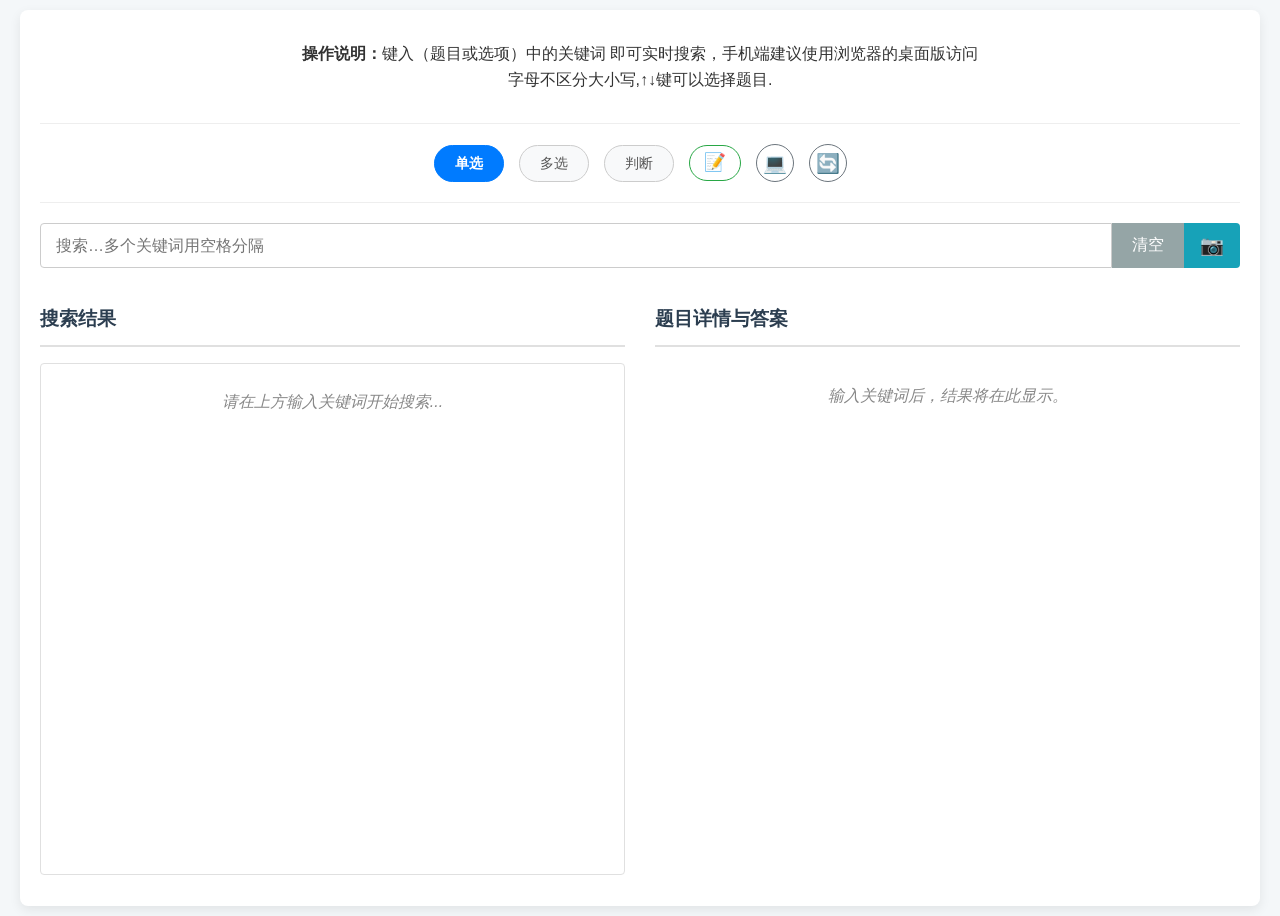
==== index.html @ 68f797d7 "切换主题库：Downloads 的 150 题单选库设为主 database.js，原 882 题存为 database.bak.js - database.js：新主题库(150 单选, id 1." ====
<!DOCTYPE html>
<html lang="zh-CN">
<head>
    <meta charset="UTF-8">
    <meta name="viewport" content="width=device-width, initial-scale=1.0">
    <title>今天开“卷”</title>

    <meta http-equiv="Cache-Control" content="no-cache, no-store, must-revalidate" />
    <meta http-equiv="Pragma" content="no-cache" />
    <meta http-equiv="Expires" content="0" />

    <link rel="stylesheet" href="style.css?v=1.7">
</head>
<body>

    <div class="container">
        <div class="header">
            <p class="instructions">
                <strong>操作说明：</strong>键入（题目或选项）中的关键词 即可实时搜索，手机端建议使用浏览器的桌面版访问 <br> 字母不区分大小写,↑↓键可以选择题目.
            </p>
        </div>

        <div id="category-filter" class="category-filter">
            <button class="filter-btn active" data-type="单选题">单选</button>
            <button class="filter-btn" data-type="多选题">多选</button>
            <button class="filter-btn" data-type="判断题">判断</button>
            <button id="modeToggleBtn" class="mode-toggle-btn" title="练习 / 查询">📝</button>
            <button id="toggleViewBtn" class="toggle-view-btn" title="切换视图">💻</button>
            <button id="clearCacheBtn" class="toggle-view-btn" title="清理缓存并获取最新版本">🔄</button>
        </div>

        <div id="searchView">
            <div class="search-box">
                <input type="text" id="searchInput" placeholder="搜索…多个关键词用空格分隔">
                <button id="clearButton">清空</button>
                <button id="ocrBtn" title="拍照搜题 / 截图识别题目">📷</button>
            </div>
            <input type="file" id="ocrFile" accept="image/*" capture="environment" hidden>
            <div id="ocrStatus" class="ocr-status" style="display:none"></div>

            <div class="content-area">
                <div class="results-panel">
                    <h2>搜索结果</h2>
                    <ul id="resultsList">
                        </ul>
                </div>
                <div class="details-panel">
                    <h2>题目详情与答案</h2>
                    <div id="detailsContent">
                        <p class="placeholder">请选择题型开始浏览或键入关键词搜索。</p>
                    </div>
                </div>
            </div>
        </div>

        <div id="practiceView" class="practice-view" style="display:none">
            <div class="practice-bar">
                <span id="practiceProgress" class="practice-progress"></span>
                <div class="practice-toggles">
                    <label><input type="checkbox" id="practiceShuffle"> 随机</label>
                    <label><input type="checkbox" id="practiceWrongOnly"> 只练错题</label>
                    <button id="practiceRestart" class="p-btn">重新开始</button>
                    <button id="practiceClearWrong" class="p-btn">清空错题本</button>
                </div>
            </div>
            <div id="practiceCard" class="practice-card">
                <div id="practiceQ" class="practice-q"></div>
                <div id="practiceOptions" class="practice-options"></div>
                <button id="practiceSubmit" class="practice-submit" style="display:none">提交答案</button>
                <div id="practiceFeedback" class="practice-feedback"></div>
            </div>
            <div class="practice-nav">
                <button id="practicePrev" class="p-nav-btn">← 上一题</button>
                <button id="practiceNext" class="p-nav-btn">下一题 →</button>
            </div>
        </div>
    </div>

    <script src="database.js?v=2.2"></script>
    <script src="script.js?v=3.8"></script>

</body>
</html>
---- style.css ----
/* style.css - 最终样式版 */

/* 全局与基础样式 */
body {
    font-family: -apple-system, BlinkMacSystemFont, 'Segoe UI', Roboto, 'Helvetica Neue', Arial, sans-serif;
    background-color: #f4f7f9;
    margin: 0;
    padding: 10px;
    color: #333;
    line-height: 1.6;
}

/* 主容器 */
.container {
    max-width: 1200px;
    margin: 0 auto;
    background: #fff;
    padding: 15px 20px;
    border-radius: 8px;
    box-shadow: 0 4px 12px rgba(0,0,0,0.08);
}

/* 标题区域 */
.header {
    text-align: center;
    padding-bottom: 15px;
    border-bottom: 1px solid #eee;
    margin-bottom: 20px;
    overflow: hidden;
    transition: all 0.5s ease-in-out;
}

.header.hidden {
    opacity: 0;
    height: 0;
    padding-top: 0;
    padding-bottom: 0;
    margin-bottom: 0;
    border: none;
}

h1 {
    color: #2c3e50;
    margin-bottom: 5px;
    font-size: 2em;
}

.subtitle {
    margin-top: 0;
    margin-bottom: 15px;
    color: #7f8c8d;
    font-size: 1rem;
}

h2 {
    color: #2c3e50;
    border-bottom: 2px solid #e0e0e0;
    padding-bottom: 10px;
    font-size: 1.2em;
}

/* 分类与视图切换按钮容器 */
.category-filter {
    display: flex;
    justify-content: center;
    flex-wrap: wrap;
    gap: 15px;
    margin-bottom: 20px;
    padding-bottom: 20px;
    border-bottom: 1px solid #eee;
    align-items: center;
}

/* 分类筛选按钮 */
.filter-btn {
    padding: 8px 20px;
    font-size: 0.9rem;
    border: 1px solid #ccc;
    background-color: #f8f9fa;
    color: #555;
    border-radius: 20px;
    cursor: pointer;
    transition: all 0.3s ease;
    -webkit-appearance: none;
}

.filter-btn:hover {
    background-color: #e9ecef;
    border-color: #adb5bd;
}

.filter-btn.active {
    background-color: #007bff;
    color: white;
    border-color: #007bff;
    font-weight: bold;
}

/* 视图切换按钮 (已修正居中) */
.toggle-view-btn {
    display: flex;
    justify-content: center;
    align-items: center;
    font-size: 1.2rem;
    border: 1px solid #6c757d;
    background-color: transparent;
    color: #6c757d;
    border-radius: 50%;
    cursor: pointer;
    transition: all 0.3s ease;
    width: 38px;
    height: 38px;
    padding: 0;
}

.toggle-view-btn:hover {
    background-color: #6c757d;
    color: white;
}

/* 搜索框区域 */
.search-box {
    display: flex;
    margin-bottom: 20px;
}

#searchInput {
    flex-grow: 1;
    min-width: 0;            /* 允许在窄屏收缩，避免把右侧按钮挤出屏幕 */
    padding: 12px 15px;
    font-size: 1rem;
    border: 1px solid #ccc;
    border-radius: 4px 0 0 4px;
    transition: border-color 0.3s, box-shadow 0.3s;
    -webkit-appearance: none;
}

#searchInput:focus {
    outline: none;
    border-color: #3498db;
    box-shadow: 0 0 5px rgba(52, 152, 219, 0.5);
}

#clearButton {
    padding: 12px 20px;
    font-size: 1rem;
    border: none;
    background-color: #95a5a6;
    color: white;
    cursor: pointer;
    border-radius: 0;
    transition: background-color 0.3s;
    white-space: nowrap;
}

#clearButton:hover {
    background-color: #7f8c8d;
}

/* 拍照搜题按钮（仅图标） */
#ocrBtn {
    flex: 0 0 auto;
    padding: 12px 16px;
    font-size: 1.2rem;
    line-height: 1;
    border: none;
    background-color: #17a2b8;
    color: white;
    cursor: pointer;
    border-radius: 0 4px 4px 0;
    transition: background-color 0.3s;
    white-space: nowrap;
}

#ocrBtn:hover {
    background-color: #138496;
}

#ocrBtn:disabled {
    background-color: #b8c4c9;
    cursor: progress;
}

/* OCR 状态条 */
.ocr-status {
    margin: -10px 0 18px;
    padding: 10px 14px;
    background-color: #eef7fb;
    border: 1px solid #bce0ec;
    border-radius: 4px;
    color: #1c6b80;
    font-size: 0.9rem;
    word-break: break-all;
}

/* 主要内容区域布局 */
.content-area {
    display: flex;
    flex-wrap: wrap;
    gap: 30px;
}

.results-panel,
.details-panel {
    flex: 1 1 400px;
    min-width: 0; 
}

/* 搜索结果列表 */
#resultsList {
    list-style-type: none;
    padding: 0;
    height: 500px;
    overflow-y: auto;
    border: 1px solid #e0e0e0;
    border-radius: 4px;
    padding: 5px;
}

#resultsList li {
    padding: 15px;
    border-bottom: 1px solid #eee;
    cursor: pointer;
    transition: background-color 0.2s, color 0.2s;
    word-break: break-all;
}

#resultsList li:last-child {
    border-bottom: none;
}

#resultsList li:hover {
    background-color: #ebf5fb;
    color: #333;
}

#resultsList li.selected {
    background-color: #3498db;
    color: white;
    border-color: #2980b9;
}

#resultsList li.placeholder,
#detailsContent .placeholder {
    color: #888;
    text-align: center;
    padding: 20px;
    cursor: default;
    font-style: italic;
}

#resultsList li.placeholder:hover {
    background-color: transparent;
    color: #888;
}

/* 题目详情与答案区域 */
#detailsContent .question-text {
    font-weight: bold;
    font-size: 1.1em;
    margin-bottom: 15px;
}

#detailsContent .options-list {
    list-style-type: none;
    padding-left: 0;
    margin-bottom: 20px;
}

#detailsContent .options-list li {
    margin-bottom: 10px;
    color: #555;
    padding: 8px;
    border-radius: 4px;
    background-color: #f8f9fa;
}

#detailsContent .options-list li.correct-answer {
    background-color: #e8fadf;
    border: 1px solid #c3e6cb;
    color: #155724;
    font-weight: bold;
}

#detailsContent .answer {
    margin-top: 20px;
    padding: 12px 15px;
    background-color: #e8fadf;
    border-left: 4px solid #4caf50;
    line-height: 1.6;
    word-break: break-word;
}

#detailsContent .answer strong {
    font-weight: bold; 
    color: #1e6a21;
}

/* 响应式媒体查询 */
@media (max-width: 768px) {
    body {
        padding: 5px;
    }
    .container {
        padding: 10px;
    }
    .content-area {
        flex-direction: column;
        gap: 20px;
    }
    #resultsList {
        height: auto;
        max-height: 28vh;
    }
    h1 {
        font-size: 1.5em;
    }
    h2 {
        font-size: 1.1em;
    }
    .practice-bar { flex-direction: column; align-items: stretch; }
    /* 移动端把控制行收紧，避免 🔄 等按钮换行 */
    .category-filter { gap: 8px; }
    .filter-btn { padding: 7px 13px; }
    .mode-toggle-btn { padding: 7px 11px; font-size: 1rem; }
    .toggle-view-btn { width: 34px; height: 34px; font-size: 1rem; }
}

/* ===== 练习模式 ===== */
.mode-toggle-btn {
    padding: 8px 14px;
    font-size: 1.1rem;
    line-height: 1;
    border: 1px solid #28a745;
    background-color: #fff;
    color: #28a745;
    border-radius: 20px;
    cursor: pointer;
    transition: all 0.3s ease;
    white-space: nowrap;
    -webkit-appearance: none;
}
.mode-toggle-btn:hover { background-color: #eafaf0; }
.mode-toggle-btn.active { background-color: #28a745; color: #fff; font-weight: bold; }

.practice-view { margin-top: 6px; }

.practice-bar {
    display: flex;
    flex-wrap: wrap;
    justify-content: space-between;
    align-items: center;
    gap: 10px;
    margin-bottom: 16px;
    padding-bottom: 12px;
    border-bottom: 1px solid #eee;
}
.practice-progress { font-weight: bold; color: #2c3e50; }
.practice-toggles { display: flex; flex-wrap: wrap; align-items: center; gap: 12px; font-size: 0.9rem; color: #555; }
.practice-toggles label { cursor: pointer; user-select: none; }
.p-btn {
    padding: 6px 12px; font-size: 0.85rem; border: 1px solid #ccc;
    background: #f8f9fa; color: #555; border-radius: 6px; cursor: pointer;
}
.p-btn:hover { background: #e9ecef; }

.practice-card {
    border: 1px solid #e0e0e0; border-radius: 8px; padding: 20px;
    background: #fff; box-shadow: 0 2px 6px rgba(0,0,0,0.04);
}
.practice-q { font-size: 1.15em; font-weight: bold; line-height: 1.7; margin-bottom: 18px; color: #2c3e50; }

.practice-options { display: flex; flex-direction: column; gap: 10px; }
.p-opt {
    padding: 12px 14px; border: 1px solid #e0e0e0; border-radius: 6px;
    background: #f8f9fa; cursor: pointer; transition: all 0.15s; word-break: break-word;
}
.p-opt:hover { background: #ebf5fb; border-color: #aacdec; }
.p-opt.p-sel { background: #e7f1ff; border-color: #007bff; }
.p-opt.p-correct {
    background: #e8fadf; border-color: #28a745; color: #155724; font-weight: bold; cursor: default;
}
.p-opt.p-wrong {
    background: #fde8e8; border-color: #dc3545; color: #842029; cursor: default;
}

.practice-submit {
    margin-top: 16px; padding: 10px 24px; font-size: 1rem; border: none;
    background: #007bff; color: #fff; border-radius: 6px; cursor: pointer;
}
.practice-submit:hover { background: #0069d9; }

.practice-feedback { margin-top: 16px; font-size: 1rem; min-height: 1.2em; }
.practice-feedback.ok { color: #1e7e34; font-weight: bold; }
.practice-feedback.bad { color: #c82333; font-weight: bold; }

.practice-nav { display: flex; justify-content: space-between; gap: 12px; margin-top: 18px; }
.p-nav-btn {
    flex: 1; padding: 12px; font-size: 1rem; border: none; border-radius: 6px;
    background: #34495e; color: #fff; cursor: pointer; transition: background 0.2s;
}
.p-nav-btn:hover:not(:disabled) { background: #2c3e50; }
.p-nav-btn:disabled { background: #bdc3c7; cursor: not-allowed; }
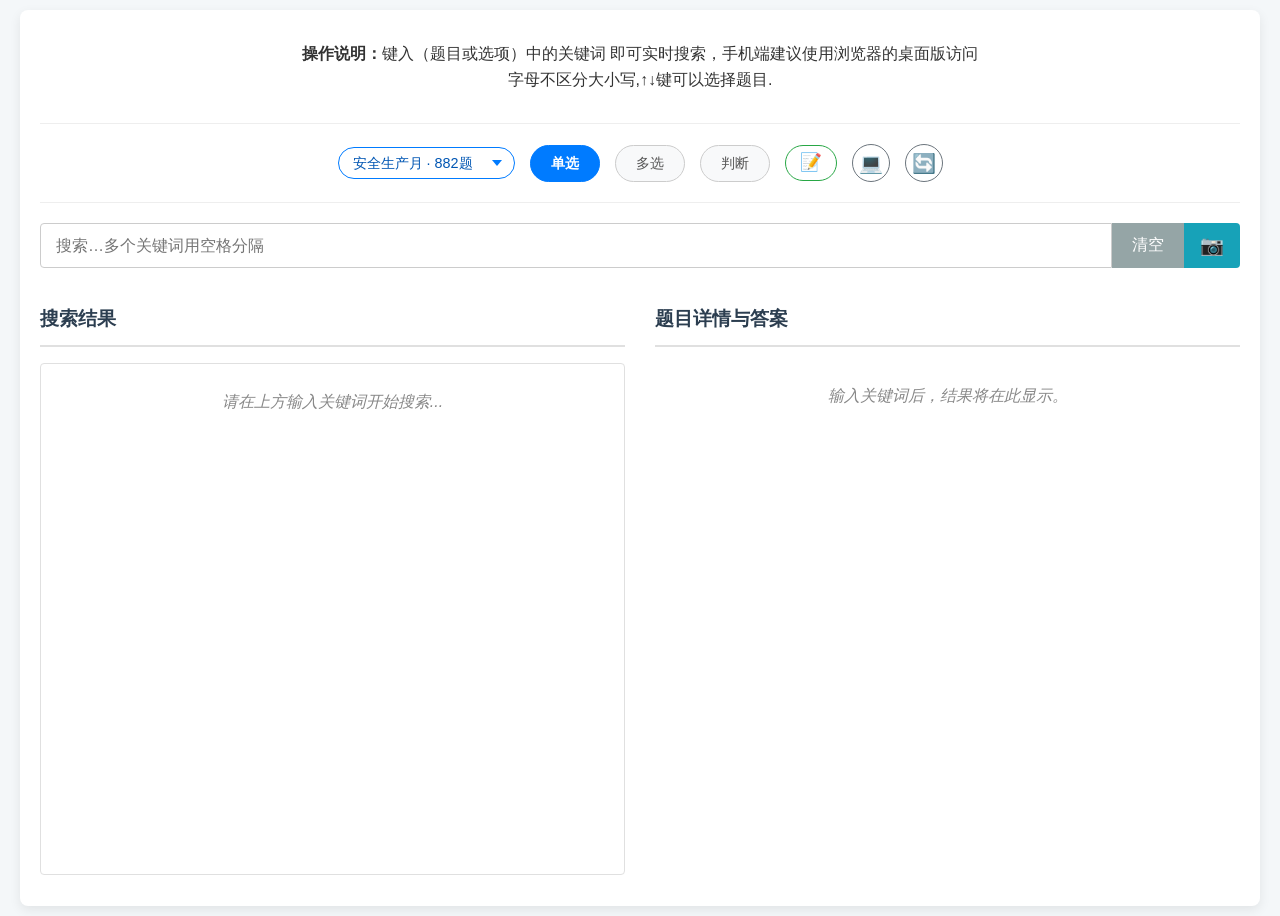
==== commit c5b36de7: "feat: 支持多题库下拉选择与切换加载 - 新增 banks.js 题库清单（4 个可命名题库 + 默认库 + 缓存版本号） - index.html: 筛选行加 #bankSelect；引入 ba" ====
--- a/index.html
+++ b/index.html
@@ -9,7 +9,7 @@
     <meta http-equiv="Pragma" content="no-cache" />
     <meta http-equiv="Expires" content="0" />
 
-    <link rel="stylesheet" href="style.css?v=1.7">
+    <link rel="stylesheet" href="style.css?v=1.8">
 </head>
 <body>
 
@@ -21,6 +21,7 @@
         </div>
 
         <div id="category-filter" class="category-filter">
+            <select id="bankSelect" class="bank-select" title="选择题库"></select>
             <button class="filter-btn active" data-type="单选题">单选</button>
             <button class="filter-btn" data-type="多选题">多选</button>
             <button class="filter-btn" data-type="判断题">判断</button>
@@ -57,7 +58,8 @@
             <div class="practice-bar">
                 <span id="practiceProgress" class="practice-progress"></span>
                 <div class="practice-toggles">
-                    <label><input type="checkbox" id="practiceShuffle"> 随机</label>
+                    <label><input type="checkbox" id="practiceShuffle"> 题目随机</label>
+                    <label><input type="checkbox" id="practiceOptShuffle"> 选项乱序</label>
                     <label><input type="checkbox" id="practiceWrongOnly"> 只练错题</label>
                     <button id="practiceRestart" class="p-btn">重新开始</button>
                     <button id="practiceClearWrong" class="p-btn">清空错题本</button>
@@ -76,8 +78,9 @@
         </div>
     </div>
 
-    <script src="database.js?v=2.2"></script>
-    <script src="script.js?v=3.8"></script>
+    <script src="database.js?v=2.6"></script>
+    <script src="banks.js?v=1"></script>
+    <script src="script.js?v=4.0"></script>
 
 </body>
 </html>
--- a/style.css
+++ b/style.css
@@ -96,6 +96,27 @@
     font-weight: bold;
 }
 
+/* 题库选择下拉 */
+.bank-select {
+    padding: 7px 30px 7px 14px;
+    font-size: 0.9rem;
+    border: 1px solid #007bff;
+    background-color: #fff;
+    color: #0056b3;
+    border-radius: 20px;
+    cursor: pointer;
+    max-width: 60vw;
+    transition: all 0.3s ease;
+    -webkit-appearance: none;
+    appearance: none;
+    /* 自绘下拉箭头 */
+    background-image: url("data:image/svg+xml,%3Csvg xmlns='http://www.w3.org/2000/svg' width='10' height='6' viewBox='0 0 10 6'%3E%3Cpath fill='%23007bff' d='M0 0l5 6 5-6z'/%3E%3C/svg%3E");
+    background-repeat: no-repeat;
+    background-position: right 12px center;
+}
+.bank-select:hover { background-color: #f0f7ff; }
+.bank-select:disabled { opacity: .6; cursor: progress; }
+
 /* 视图切换按钮 (已修正居中) */
 .toggle-view-btn {
     display: flex;
@@ -322,6 +343,7 @@
     /* 移动端把控制行收紧，避免 🔄 等按钮换行 */
     .category-filter { gap: 8px; }
     .filter-btn { padding: 7px 13px; }
+    .bank-select { padding: 6px 26px 6px 10px; font-size: 0.82rem; max-width: 46vw; background-position: right 9px center; }
     .mode-toggle-btn { padding: 7px 11px; font-size: 1rem; }
     .toggle-view-btn { width: 34px; height: 34px; font-size: 1rem; }
 }
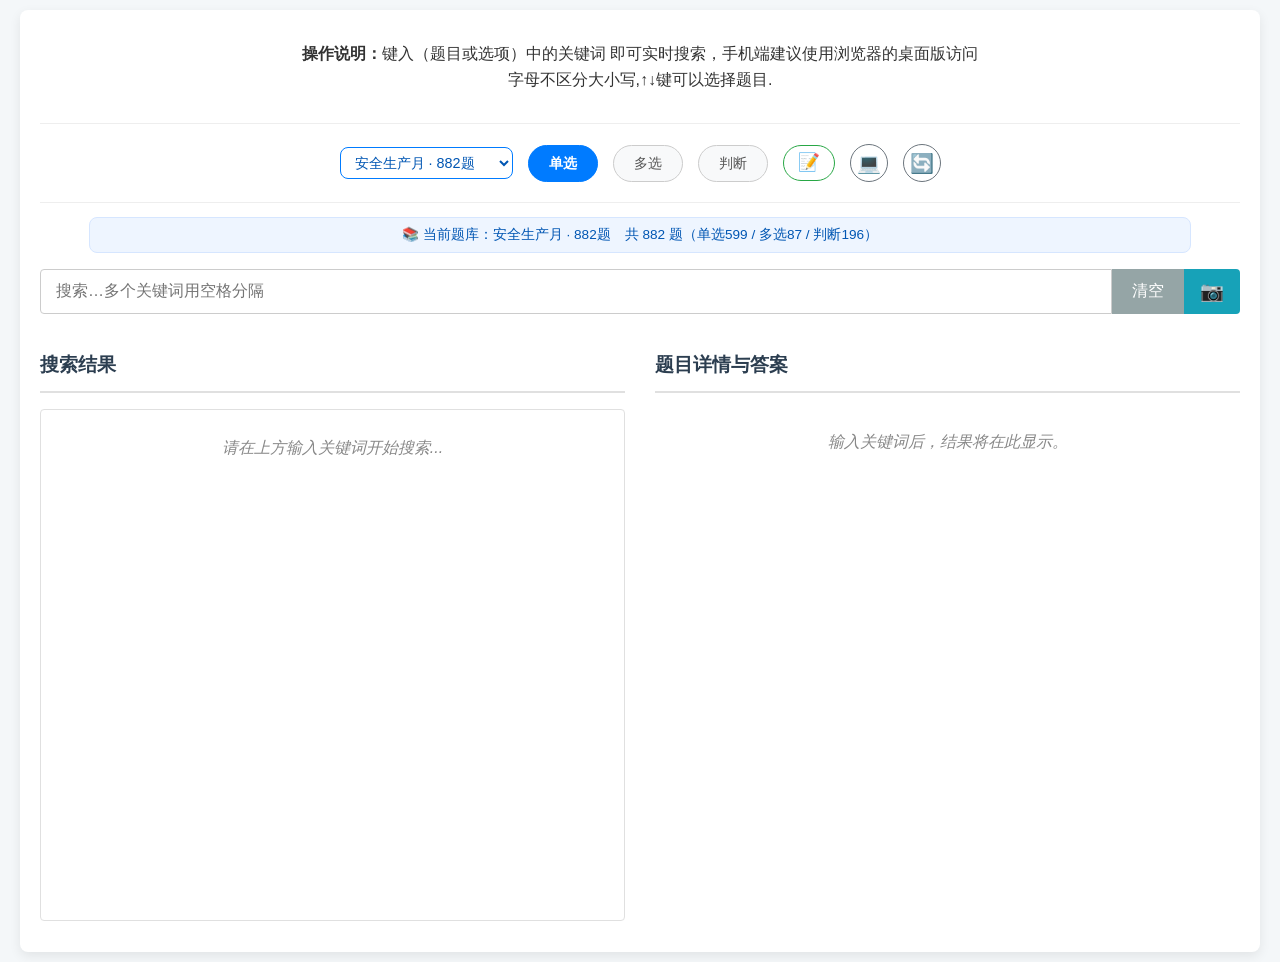
==== commit b0e241f8: "fix: 题库下拉显示选中项 + 当前题库信息条；题库名改为写在各题库文件内 - 下拉改用原生外观，确保各浏览器（尤其移动端）都能显示选中的题库名 - 新增 #bankInfo 信息条：实时显示「当前" ====
--- a/index.html
+++ b/index.html
@@ -9,7 +9,7 @@
     <meta http-equiv="Pragma" content="no-cache" />
     <meta http-equiv="Expires" content="0" />
 
-    <link rel="stylesheet" href="style.css?v=1.8">
+    <link rel="stylesheet" href="style.css?v=1.9">
 </head>
 <body>
 
@@ -29,6 +29,8 @@
             <button id="toggleViewBtn" class="toggle-view-btn" title="切换视图">💻</button>
             <button id="clearCacheBtn" class="toggle-view-btn" title="清理缓存并获取最新版本">🔄</button>
         </div>
+
+        <div id="bankInfo" class="bank-info"></div>
 
         <div id="searchView">
             <div class="search-box">
@@ -78,9 +80,9 @@
         </div>
     </div>
 
-    <script src="database.js?v=2.6"></script>
-    <script src="banks.js?v=1"></script>
-    <script src="script.js?v=4.0"></script>
+    <script src="database.js?v=2.7"></script>
+    <script src="banks.js?v=2"></script>
+    <script src="script.js?v=4.1"></script>
 
 </body>
 </html>
--- a/style.css
+++ b/style.css
@@ -96,26 +96,35 @@
     font-weight: bold;
 }
 
-/* 题库选择下拉 */
+/* 题库选择下拉（用原生外观，确保各浏览器都能显示选中项文字） */
 .bank-select {
-    padding: 7px 30px 7px 14px;
+    padding: 6px 10px;
     font-size: 0.9rem;
+    line-height: 1.3;
     border: 1px solid #007bff;
     background-color: #fff;
     color: #0056b3;
-    border-radius: 20px;
-    cursor: pointer;
-    max-width: 60vw;
+    border-radius: 8px;
+    cursor: pointer;
+    max-width: 56vw;
     transition: all 0.3s ease;
-    -webkit-appearance: none;
-    appearance: none;
-    /* 自绘下拉箭头 */
-    background-image: url("data:image/svg+xml,%3Csvg xmlns='http://www.w3.org/2000/svg' width='10' height='6' viewBox='0 0 10 6'%3E%3Cpath fill='%23007bff' d='M0 0l5 6 5-6z'/%3E%3C/svg%3E");
-    background-repeat: no-repeat;
-    background-position: right 12px center;
 }
 .bank-select:hover { background-color: #f0f7ff; }
 .bank-select:disabled { opacity: .6; cursor: progress; }
+
+/* 当前题库信息条 */
+.bank-info {
+    text-align: center;
+    font-size: 0.85rem;
+    color: #0056b3;
+    background: #eef5ff;
+    border: 1px solid #d6e6ff;
+    border-radius: 8px;
+    padding: 6px 10px;
+    margin: -6px auto 16px;
+    max-width: 90%;
+}
+.bank-info:empty { display: none; }
 
 /* 视图切换按钮 (已修正居中) */
 .toggle-view-btn {
@@ -343,7 +352,8 @@
     /* 移动端把控制行收紧，避免 🔄 等按钮换行 */
     .category-filter { gap: 8px; }
     .filter-btn { padding: 7px 13px; }
-    .bank-select { padding: 6px 26px 6px 10px; font-size: 0.82rem; max-width: 46vw; background-position: right 9px center; }
+    .bank-select { padding: 5px 8px; font-size: 0.82rem; max-width: 44vw; }
+    .bank-info { font-size: 0.78rem; padding: 5px 8px; }
     .mode-toggle-btn { padding: 7px 11px; font-size: 1rem; }
     .toggle-view-btn { width: 34px; height: 34px; font-size: 1rem; }
 }
